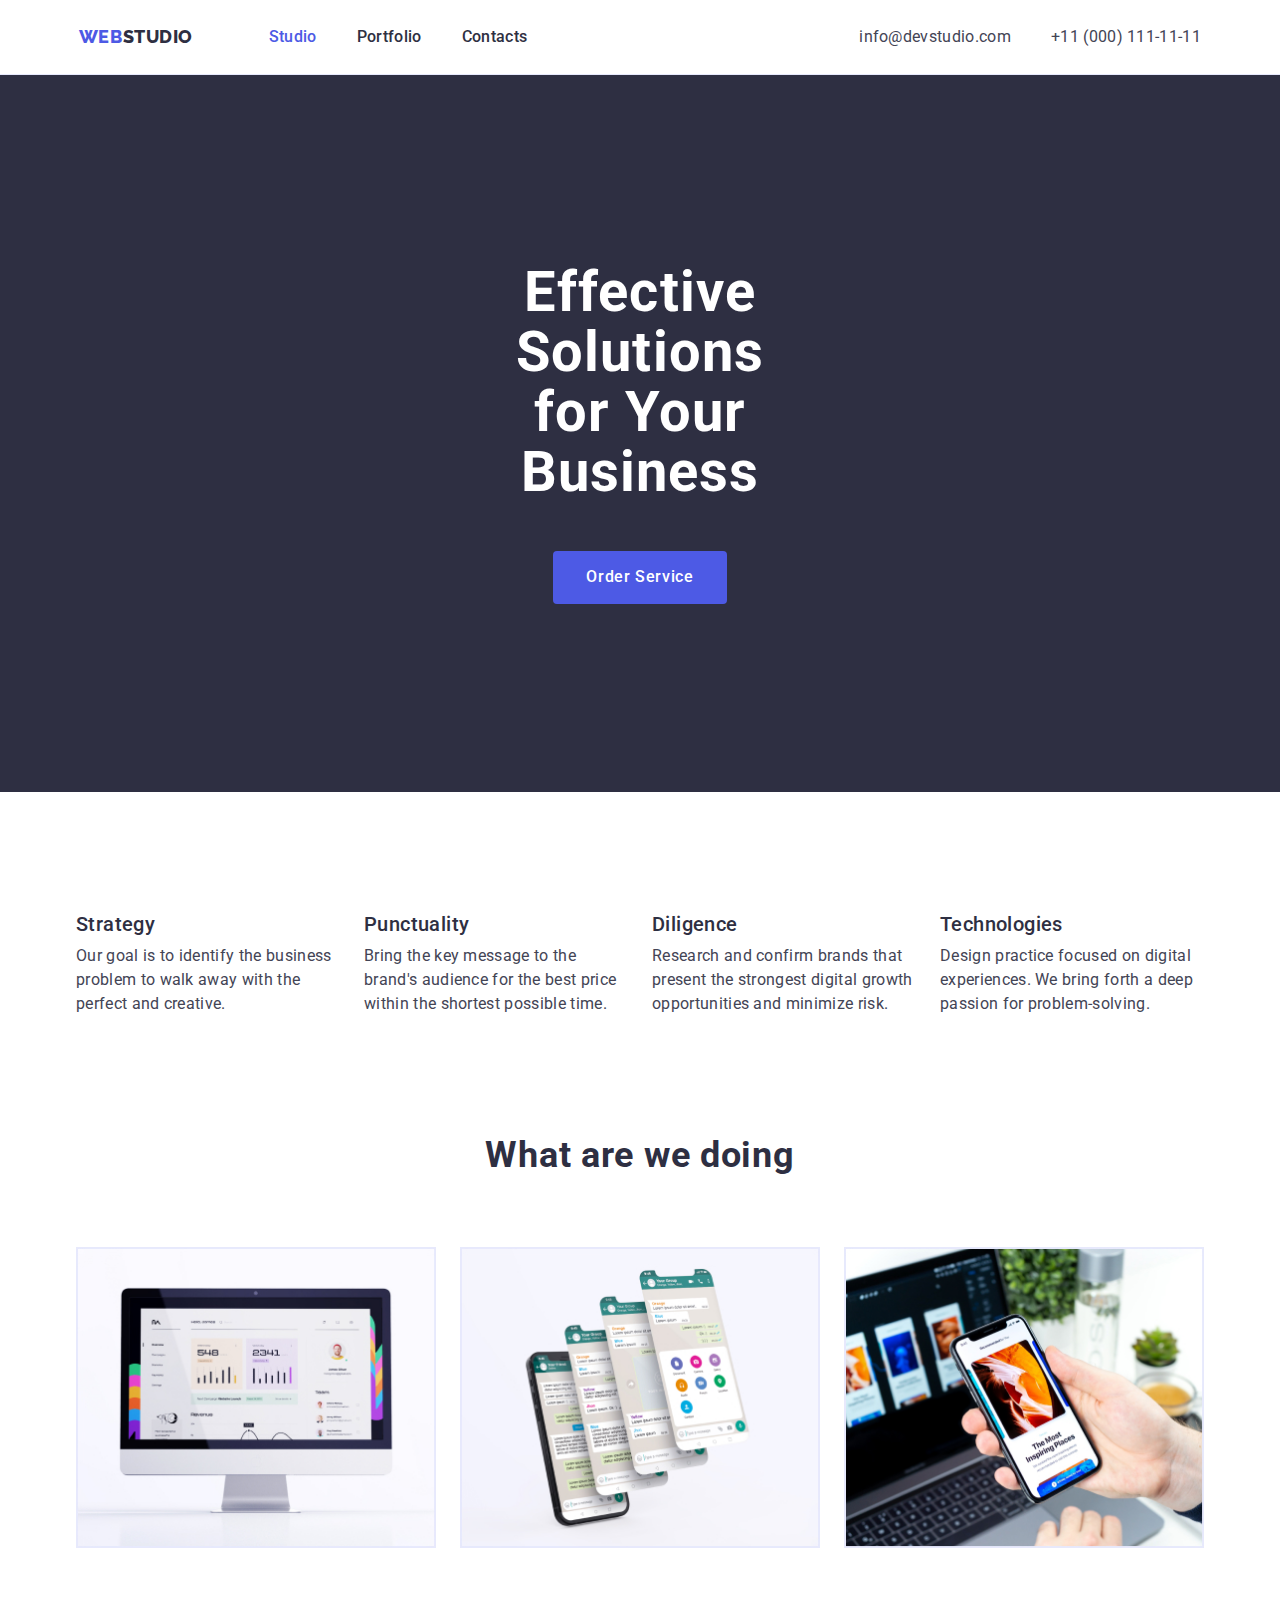
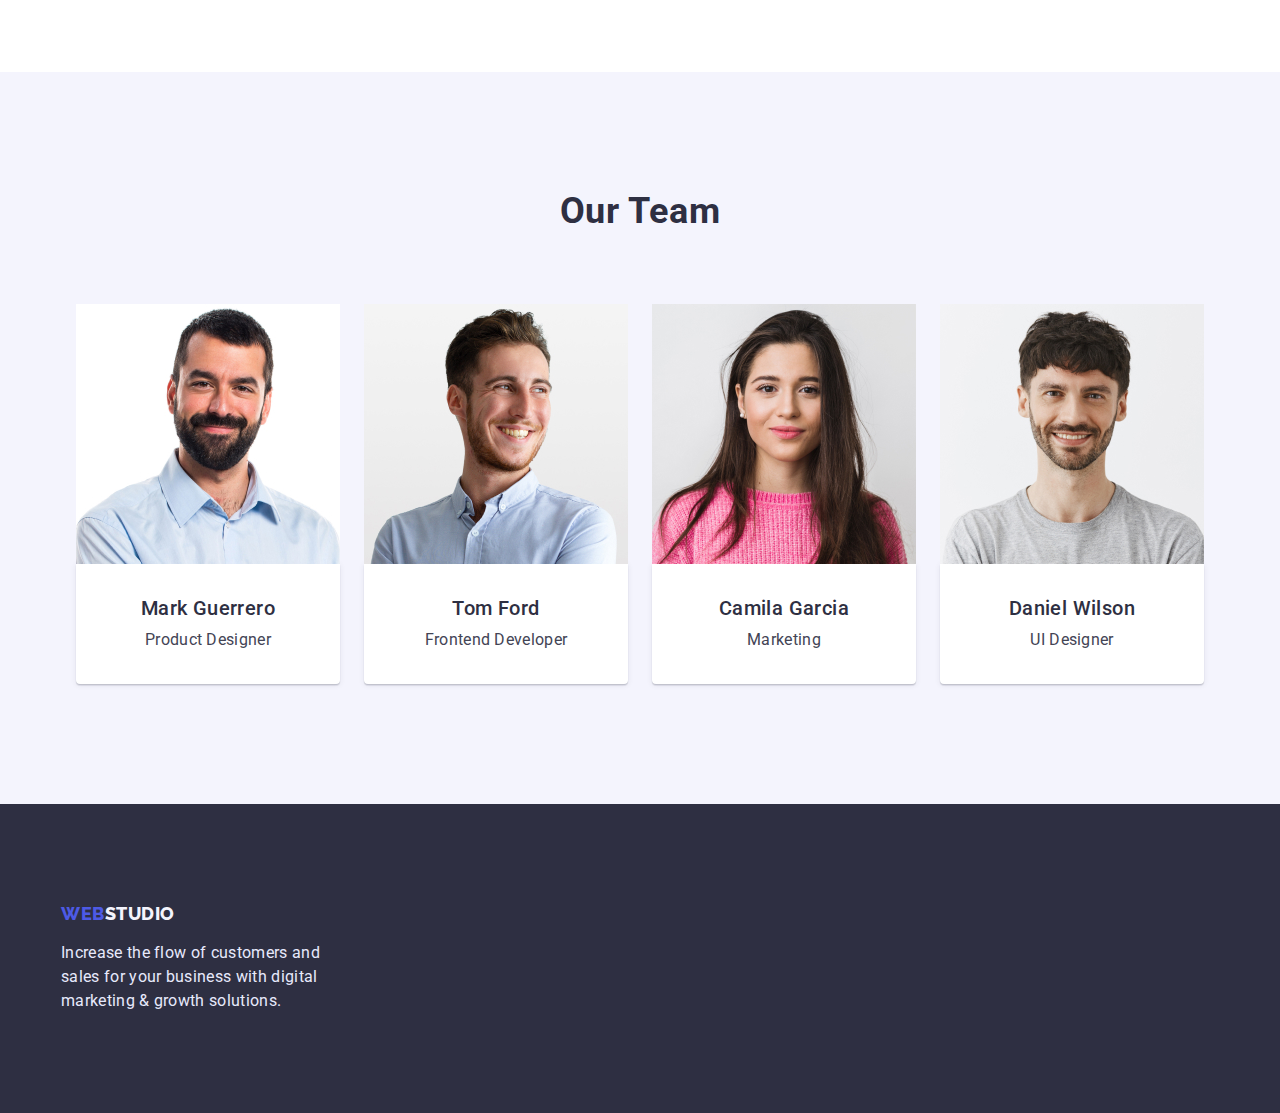
==== index.html @ 69334467 "Flexbox" ====
<!DOCTYPE html>
<html lang="en">
  <head>
    <meta charset="UTF-8" />
    <meta http-equiv="X-UA-Compatible" content="IE=edge" />
    <meta name="viewport" content="width=device-width, initial-scale=1.0" />
    <title>Photostudio</title>
    <link rel="preconnect" href="https://fonts.googleapis.com" />
    <link rel="preconnect" href="https://fonts.gstatic.com" crossorigin />
    <link
      href="https://fonts.googleapis.com/css2?family=Raleway:wght@800&family=Roboto:wght@400;500;700;900&display=swap"
      rel="stylesheet"
    />
    <link
      rel="stylesheet"
      href="https://cdnjs.cloudflare.com/ajax/libs/modern-normalize/1.1.0/modern-normalize.min.css"
    />
    <link rel="stylesheet" href="./css/styles.css" />
  </head>
  <body>
    <!------------Header------------>
    <header class="section-cap">
      <!-- Cap -->
      <div class="container container-cap">
        <nav class="navigation-cap">
          <!-- Logo company  -->
          <a href="./index.html" class="cap-logo">WEB<span>STUDIO</span> </a>

          <!-- Site nav -->
          <ul class="site-nav list">
            <li><a href="./index.html" class="link current">Studio</a></li>
            <li><a href="./portfolio.html" class="link">Portfolio</a></li>
            <li><a href="" class="link">Contacts</a></li>
          </ul>
        </nav>

        <!-- Contacts -->

        <address class="contacts">
          <ul class="auth-contacts list">
            <li>
              <a href="mailto:info@devstudio.com" class="link"
                >info@devstudio.com</a
              >
            </li>
            <li>
              <a href="tel:+110001111111" class="link">+11 (000) 111-11-11</a>
            </li>
          </ul>
        </address>
      </div>
    </header>

    <main>
      <!-- Hero -->
      <section class="hero">
        <div class="conteiner">
          <h1 class="hero-title">Effective Solutions for Your Business</h1>
          <button class="hero-aktive-button" type="button">
            Order Service
          </button>
        </div>
      </section>

      <!-- Company slogans -->
      <section class="section-slogans">
        <div class="container">
          <h2 class="visually-hidden">Company slogans</h2>

          <ul class="slogans-list list">
            <li class="item">
              <h3 class="title">Strategy</h3>
              <p class="text">
                Our goal is to identify the business problem to walk away with
                the perfect and creative.
              </p>
            </li>

            <li class="item">
              <h3 class="title">Punctuality</h3>
              <p class="text">
                Bring the key message to the brand's audience for the best price
                within the shortest possible time.
              </p>
            </li>
            <li class="item">
              <h3 class="title">Diligence</h3>
              <p class="text">
                Research and confirm brands that present the strongest digital
                growth opportunities and minimize risk.
              </p>
            </li>
            <li class="item">
              <h3 class="title">Technologies</h3>
              <p class="text">
                Design practice focused on digital experiences. We bring forth a
                deep passion for problem-solving.
              </p>
            </li>
          </ul>
        </div>
      </section>

      <!-- Activiti -->
      <section class="activiti">
        <div class="container">
          <h2 class="activiti-title">What are we doing</h2>
          <ul class="activiti-list list">
            <li class="activiti-item">
              <img
                class="logo"
                src="./images/logo3.jpg"
                alt="offer webstudio"
                width="360"
              />
            </li>
            <li class="activiti-item">
              <img
                class="logo"
                src="./images/logo4.jpg"
                alt="offer webstudio"
                width="360"
              />
            </li>
            <li class="activiti-item">
              <img
                class="logo"
                src="./images/logo5.jpg"
                alt="offer webstudio"
                width="360"
              />
            </li>
          </ul>
        </div>
      </section>

      <!-- Team -->
      <section class="section-team">
        <div class="container">
          <h2 class="team-title">Our Team</h2>
          <ul class="team-list list">
            <li>
              <img
                class="foto"
                src="./images/foto1.jpg"
                alt="employee"
                width="264"
              />
              <div class="team-list-bord">
                <h3 class="title">Mark Guerrero</h3>
                <p class="text">Product Designer</p>
              </div>
            </li>
            <li>
              <img
                class="foto"
                src="./images/foto2.jpg"
                alt="employee"
                width="264"
              />
              <div class="team-list-bord">
                <h3 class="title">Tom Ford</h3>
                <p class="text">Frontend Developer</p>
              </div class="">
            </li>
            <li>
              <img
                class="foto"
                src="./images/foto3.jpg"
                alt="employee"
                width="264"
              />
              <div class="team-list-bord">
                <h3 class="title">Camila Garcia</h3>
                <p class="text">Marketing</p>
              </div class="">
            </li>
            <li>
              <img
                class="foto"
                src="./images/foto4.jpg"
                alt="employee"
                width="264"
              />
              <div class="team-list-bord">
                <h3 class="title">Daniel Wilson</h3>
                <p class="text">UI Designer</p>
              </div >
            </li>
          </ul>
        </div>
      </section>
    </main>

    <!-- Footer -->
    <footer class="section-basement">
      <div class="container">
        <a href="./index.html" class="basement-logo"
          >WEB<span class="span-logo">STUDIO</span>
        </a>

        <p class="basement-text">
          Increase the flow of customers and sales for your business with
          digital marketing & growth solutions.
        </p>
      </div>
    </footer>
  </body>
</html>
---- css/styles.css ----
:root {
    --primary-text-color: #434455;
    --title-text-color: #2E2F42;
    --hero-text-color: #FFFFFF;
    --footer-text-color: #E7E9FC;
    --active-text-color: #4D5AE5;
    --fon-section-color: #2E2F42;
    --white-fon-color: #FFFFFF;
    --team-fon-color: #F4F4FD;
    --accent-color: #4D5AE5;
    --fon-white--: #E5E5E5;
    --active-accent-color: #404BBF;

}

p,
h1,
h2,
h3,
h4,
h5,
h6 {
    margin: 0;
    padding-left: 0;
}

ul {
    margin: 0;
    padding-left: 0;
}

button {
    cursor: pointer;
}


/* ----------------------BODY----------------------*/
body {
    font-family: Roboto, sans-serif;
    background-color: #FFFFFF;
    color: var(--primary-text-color);
    letter-spacing: 0.02em;
    font-size: 16px;
}

.visually-hidden {
    position: absolute;
    width: 1px;
    height: 1px;
    margin: -1px;
    border: 0;
    padding: 0;

    white-space: nowrap;
    clip-path: inset(100%);
    clip: rect(0 0 0 0);
    overflow: hidden;
}

.list {
    list-style: none;
}

.container {
    width: 100%;
    max-width: 1158px;
    margin-left: 15px;
    margin-right: 15px;
    margin: 0 auto;

}

/* -----------------Header----------------- */
/* ----------------Cap---------------- */
.section-cap {
    background-color: var(--white-fon-color);
    border-bottom: 1px solid #E7E9FC;
    padding-top: 25px;
    padding-bottom: 25px;
}

.container-cap {
    display: flex;
    justify-content: center;
}

.navigation-cap {
    display: flex;
}

/*--------Logo company-------*/
.cap-logo {
    color: var(--active-text-color);
    font-family: 'Raleway', sans-serif;
    font-weight: 800;
    font-size: 18px;
    line-height: 1.33;
    letter-spacing: 0.03em;
    text-decoration: none;
    margin-right: 76px;
}

a span {
    color: var(--title-text-color);
}

/*--------Site nav--------*/
.site-nav {
    display: flex;
    gap: 40px;
}


.site-nav .link {
    color: var(--title-text-color);
    font-weight: 500;
    font-size: 16px;
    line-height: 1.5;
    letter-spacing: 0.02em;
    text-decoration: none;
}

.site-nav .link:hover,
.site-nav .link:focus {
    color: var(--active-text-color);
}

.site-nav .link.current {
    color: var(--accent-color);
}

/*--------Contacts--------*/


.contacts {
    font-style: normal;
    margin-left: 332px;
}

.auth-contacts {
    display: flex;
    gap: 40px;
}

.auth-contacts .link {
    color: var(--primary-text-color);
    line-height: 1.5;
    text-decoration: none;
}

.auth-contacts .link:hover,
.auth-contacts .link:focus {
    color: var(--active-text-color);
}

/*---------------------Main index.html---------------------*/


/*--------Hiro--------*/

.hero {
    background-color: var(--fon-section-color);
    text-align: center;
    padding: 188px 473px 188px 473px;
}

.hero-title {
    color: var(--hero-text-color);
    font-weight: 700;
    font-size: 56px;
    line-height: 1.07;
    letter-spacing: 0.02em;
    max-width: 500px;
    margin: 0px auto 48px;
}

.hero-aktive-button {
    border-radius: 4px;
    border: 1px solid transparent;
    padding: 16px 32px;
    min-width: 169px;


    font-family: inherit;
    background-color: var(--accent-color);
    color: var(--hero-text-color);
    font-weight: 500;
    font-size: 16px;
    line-height: 1.18;
    letter-spacing: 0.04em;
    cursor: pointer;
}

.hero-aktive-button:hover,
.hero-aktive-button:focus {
    background-color: var(--active-accent-color);
}

/* ------------------Section------------------ */
/*--------Company slogans--------*/
.section-slogans {
    padding-top: 120px;
    padding-bottom: 120px;
}

.slogans-list {
    display: flex;
    justify-content: center;
}

.slogans-list .item {
    max-width: 264px;
    margin-right: 24px;
}

.slogans-list .item:nth-child(4n) {
    margin-right: 0px;
}

.slogans-list .title {
    color: var(--title-text-color);
    font-weight: 500;
    font-size: 20px;
    line-height: 1.2;
    letter-spacing: 0.02em;
    text-transform: capitalize;
    margin-bottom: 8px;
}

.slogans-list .text {
    line-height: 1.5;
    max-width: 264px;

}


/*--------Activiti--------*/
.activiti {
    padding-top: 0px;
    padding-bottom: 120px;
}

.activiti-title {
    color: var(--title-text-color);
    font-weight: 700;
    font-size: 36px;
    line-height: 1.11;
    letter-spacing: 0.02em;
    text-align: center;
    margin-bottom: 72px;

}

.activiti-list {
    display: flex;
    justify-content: center;
}

.activiti-item {
    margin-right: 24px;
}

.activiti-item:nth-child(3n) {
    margin-right: 0px;
}

.activiti-list .logo {
    border: 1px solid #E7E9FC;

}


/*-----------Team-----------*/
.section-team {
    background-color: var(--team-fon-color);
    padding-top: 120px;
    padding-bottom: 120px;
}

.team-title {
    color: var(--title-text-color);
    font-weight: 700;
    font-size: 36px;
    line-height: 1.11;
    letter-spacing: 0.02em;
    text-align: center;
    margin-bottom: 72px;
}

.team-list {
    display: flex;
    flex-wrap: wrap;
    justify-content: center;
    gap: 24px;
}

.team-list-bord {
    display: block;
    box-shadow: 0px 1px 6px rgba(46, 47, 66, 0.08), 0px 1px 1px rgba(46, 47, 66, 0.16), 0px 2px 1px rgba(46, 47, 66, 0.08);
    border-radius: 0px 0px 4px 4px;
    background: var(--white-fon-color);
    text-align: center;
    padding: 32px 0px 32px 0px;
}

.team-list .foto {
    display: block;
}


.team-list .title {
    color: var(--title-text-color);
    font-weight: 500;
    font-size: 20px;
    line-height: 1.2;
    letter-spacing: 0.02em;
    text-transform: capitalize;
    margin-bottom: 8px;
}

.team-list .text {
    line-height: 1.5;
}






/* ------------------------Portfolio.html------------------------ */

/* --Menu filter-- */


.menu-filter-services {
    padding-top: 96px;
    padding-bottom: 120px;

}

.menu-button {
    display: flex;
    flex-wrap: wrap;
    justify-content: center;
    gap: 24px;
    text-align: center;
    margin-bottom: 72px;



}

.filter-button {
    font-family: inherit;
    background-color: var(--team-fon-color);
    color: var(--accent-color);
    font-weight: 500;
    font-size: 16px;
    line-height: 1.5;
    letter-spacing: 0.04em;
    cursor: pointer;
    border-radius: 4px;
    padding: 12px 24px;
    border: 1px solid var(--footer-text-color);


}

.filter-button:hover,
.filter-button:focus {
    color: var(--white-fon-color);
    background-color: var(--accent-color);

}


/* --Menu-- */

.menu-list {
    display: flex;
    flex-wrap: wrap;
    justify-content: center;

}

.menu-title {
    margin-right: 24px;
    margin-bottom: 48px;
}

.menu-title:nth-child(3n) {
    margin-right: 0;
}

.menu-title:nth-last-child(-n + 3) {
    margin-bottom: 0;
}

.menu-list .logo {
    display: block;
    width: 360px;
    height: 300px;
}


.menu-list-bord {
    display: block;
    border-left: 1px solid var(--footer-text-color);
    border-right: 1px solid var(--footer-text-color);
    border-bottom: 1px solid var(--footer-text-color);
    padding: 32px 0px 32px 16px;

}

.menu-title .title {
    color: var(--title-text-color);
    font-weight: 500;
    font-size: 20px;
    line-height: 1.2;
    letter-spacing: 0.02em;
    margin-bottom: 8px;

}

a.text {
    text-decoration: none;
    color: currentColor
}

/*---------------------Footer---------------------*/

.section-basement {
    background-color: var(--fon-section-color);
    padding-top: 100px;
    padding-bottom: 100px;
}

.basement-logo {
    font-family: Raleway;
    color: var(--active-text-color);
    font-weight: 800;
    font-size: 18px;
    line-height: 1.16;
    letter-spacing: 0.03em;
    text-decoration: none;
    padding-bottom: 16px;
}

.span-logo {
    color: var(--team-fon-color);
}

.basement-text {
    color: var(--footer-text-color);
    line-height: 1.5;
    max-width: 264px;
    margin-top: 16px;

}















/* основний колір текста #434455; */
/* вторинний колір тексту #2E2F42; */
/* колір тексту section Hero #FFFFFF; */
/* колір тексту Footer #E7E9FC;  */
/* колір лого #4D5AE5; #F4F4FD; */
/* акцент #4D5AE5; */
/* колір фона Cap #FFFFFF; ; */
/* колір фона section Hero & Footer #2E2F42; */
/* колір фона white #E5E5E5; */
/* колір фона section Team #F4F4FD; */
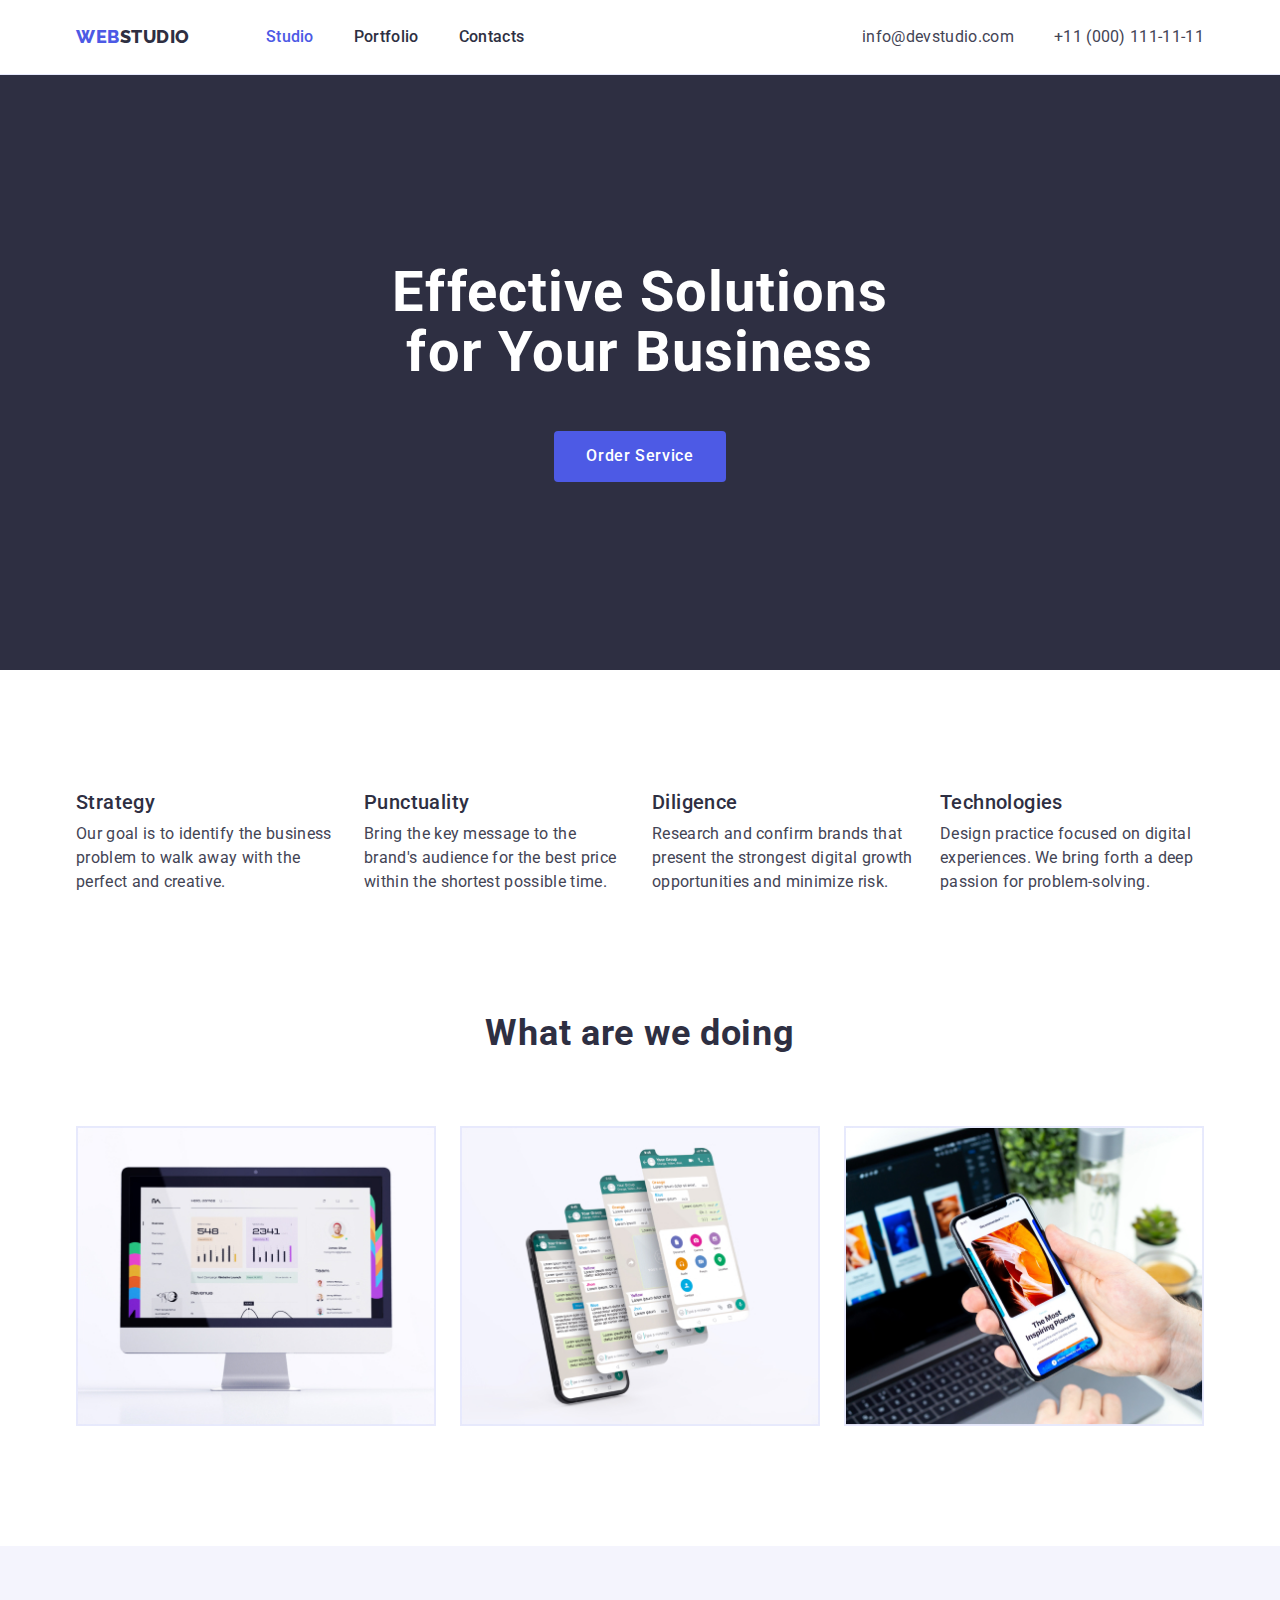
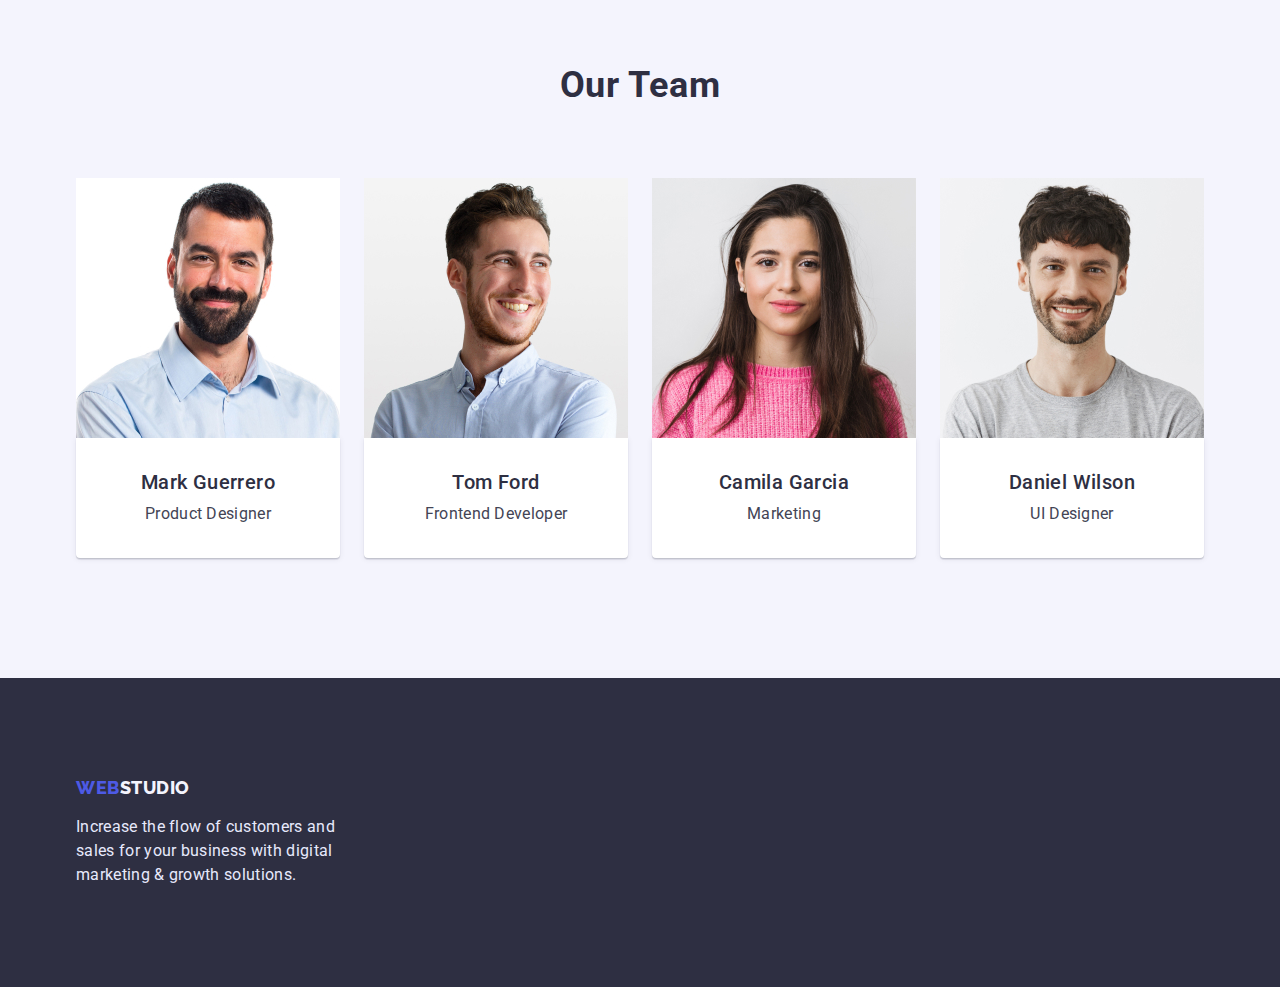
==== commit 4481a4a9: "Flexbox" ====
--- a/index.html
+++ b/index.html
@@ -54,7 +54,7 @@
     <main>
       <!-- Hero -->
       <section class="hero">
-        <div class="conteiner">
+        <div class="container">
           <h1 class="hero-title">Effective Solutions for Your Business</h1>
           <button class="hero-aktive-button" type="button">
             Order Service
@@ -63,7 +63,7 @@
       </section>
 
       <!-- Company slogans -->
-      <section class="section-slogans">
+      <section class="section">
         <div class="container">
           <h2 class="visually-hidden">Company slogans</h2>
 
--- a/css/styles.css
+++ b/css/styles.css
@@ -13,6 +13,9 @@
 
 }
 
+
+
+
 p,
 h1,
 h2,
@@ -30,17 +33,45 @@
 }
 
 button {
+    /* display: block; */
     cursor: pointer;
-}
-
-
-/* ----------------------BODY----------------------*/
-body {
-    font-family: Roboto, sans-serif;
-    background-color: #FFFFFF;
-    color: var(--primary-text-color);
-    letter-spacing: 0.02em;
-    font-size: 16px;
+    border: none;
+    border-radius: 4px;
+}
+
+
+img {
+    display: block;
+    max-width: 100%;
+    height: auto;
+}
+
+address {
+    font-style: normal;
+}
+
+ul,
+ol {
+    list-style: none;
+    padding-left: 0px;
+    margin: 0px;
+}
+
+a {
+    text-decoration: none;
+    /* color: inherit; */
+}
+
+.container {
+
+    max-width: 1158px;
+    padding: 0PX 15px;
+    margin: 0px auto;
+}
+
+.section {
+    padding-top: 120px;
+    padding-bottom: 120px;
 }
 
 .visually-hidden {
@@ -61,13 +92,16 @@
     list-style: none;
 }
 
-.container {
-    width: 100%;
-    max-width: 1158px;
-    margin-left: 15px;
-    margin-right: 15px;
-    margin: 0 auto;
-
+
+
+
+/* ----------------------BODY----------------------*/
+body {
+    font-family: Roboto, sans-serif;
+    background-color: #FFFFFF;
+    color: var(--primary-text-color);
+    letter-spacing: 0.02em;
+    font-size: 16px;
 }
 
 /* -----------------Header----------------- */
@@ -81,7 +115,7 @@
 
 .container-cap {
     display: flex;
-    justify-content: center;
+    align-items: center;
 }
 
 .navigation-cap {
@@ -134,7 +168,7 @@
 
 .contacts {
     font-style: normal;
-    margin-left: 332px;
+    margin-left: auto;
 }
 
 .auth-contacts {
@@ -161,7 +195,7 @@
 .hero {
     background-color: var(--fon-section-color);
     text-align: center;
-    padding: 188px 473px 188px 473px;
+    padding: 188px 0px;
 }
 
 .hero-title {
@@ -176,7 +210,7 @@
 
 .hero-aktive-button {
     border-radius: 4px;
-    border: 1px solid transparent;
+    border: none;
     padding: 16px 32px;
     min-width: 169px;
 
@@ -198,10 +232,7 @@
 
 /* ------------------Section------------------ */
 /*--------Company slogans--------*/
-.section-slogans {
-    padding-top: 120px;
-    padding-bottom: 120px;
-}
+
 
 .slogans-list {
     display: flex;
@@ -404,7 +435,6 @@
 
 
 .menu-list-bord {
-    display: block;
     border-left: 1px solid var(--footer-text-color);
     border-right: 1px solid var(--footer-text-color);
     border-bottom: 1px solid var(--footer-text-color);
@@ -443,7 +473,9 @@
     line-height: 1.16;
     letter-spacing: 0.03em;
     text-decoration: none;
-    padding-bottom: 16px;
+    display: block;
+    margin-bottom: 16px;
+
 }
 
 .span-logo {
@@ -454,7 +486,7 @@
     color: var(--footer-text-color);
     line-height: 1.5;
     max-width: 264px;
-    margin-top: 16px;
+
 
 }
 
